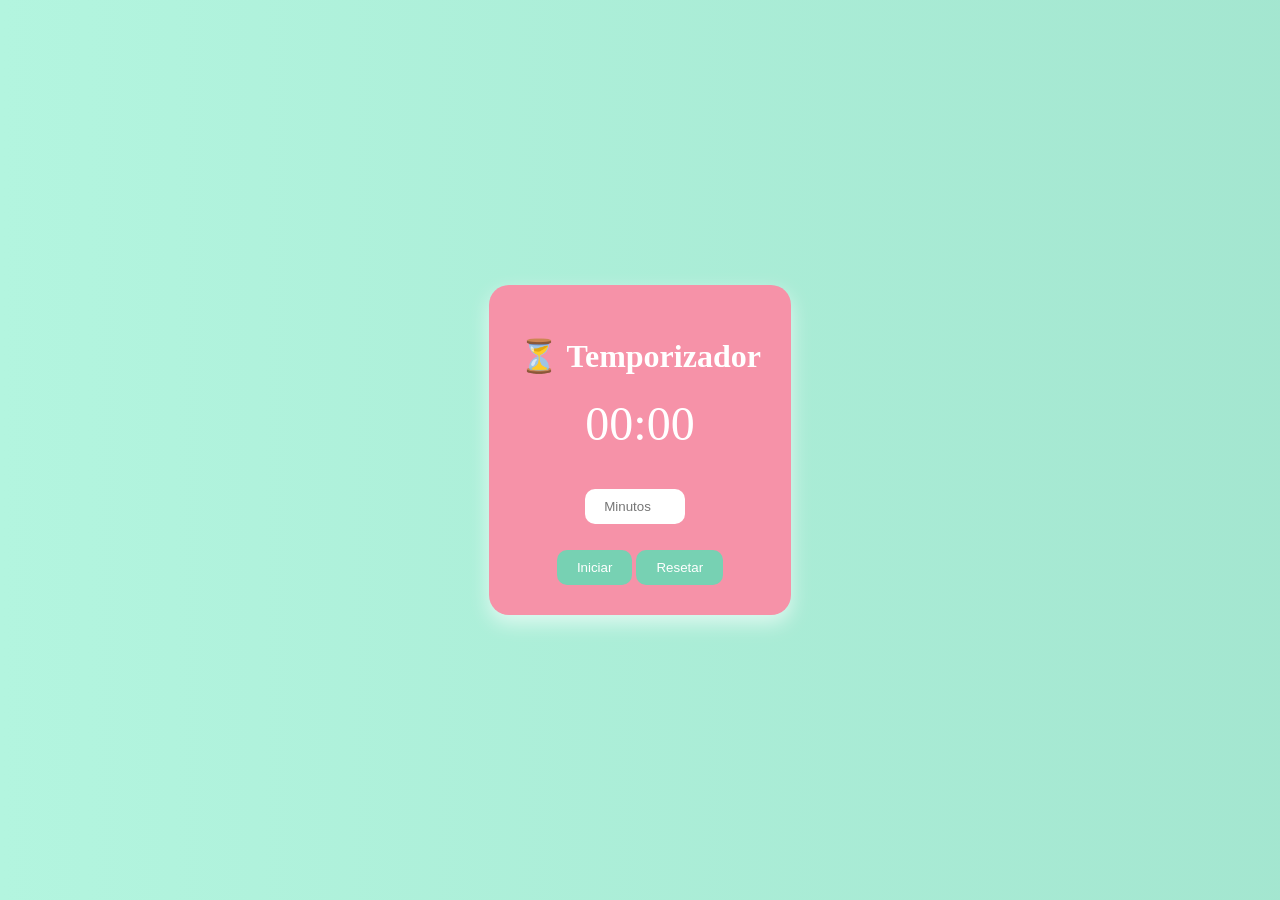
==== Temporizador/index.html @ b8db22f1 "15.04.25" ====
<!DOCTYPE html>
<html lang="pt-BR">
<head>
  <meta charset="UTF-8">
  <title>Temporizador</title>
  <link rel="stylesheet" href="style.css">
</head>
<body>
  <div class="timer-container">
    <h1>⏳ Temporizador</h1>
    <div class="time-display" id="time">00:00</div>
    <br>
    <input type="number" id="minutes" placeholder="Minutos">
    <br>
    <p></p>
    <button onclick="startTimer()">Iniciar</button>
    <button onclick="resetTimer()">Resetar</button>
  </div>

  <script src="script.js"></script>
</body>
</html>
---- Temporizador/style.css ----
body {
  margin: 0;
  padding: 0;
  min-height: 100vh;
  background: linear-gradient(270deg, #f4d1d9, #e794a6, #8aceb7, #b3f5df);
  background-size: 800% 800%;
  animation: gradientAnimation 10s ease infinite;
  display: flex;
  align-items: center;
  justify-content: center;
}
  .timer-container {
    background: #f692a8;
    padding: 30px;
    border-radius: 20px;
    text-align: center;
    box-shadow: 0 8px 20px rgba(255, 255, 255, 0.644);
    color: white;
  }
  
  .time-display {
    font-size: 3rem;
    margin: 20px 0;
  }
  
  input {
    padding: 10px;
    border: none;
    border-radius: 10px;
    width: 80px;
    text-align: center;
    margin-right: 10px;
  }
  
  button {
    padding: 10px 20px;
    background-color: #77d1b3;
    color: white;
    border: none;
    border-radius: 10px;
    cursor: pointer;
    margin-top: 10px;
  }
  
  button:hover {
    background-color: #6ab69c;
  }
  
  /* Animação do gradiente */
@keyframes gradientAnimation {
  0% {
    background-position: 0% 50%;
  }
  50% {
    background-position: 100% 50%;
  }
  100% {
    background-position: 0% 50%;
  }
}
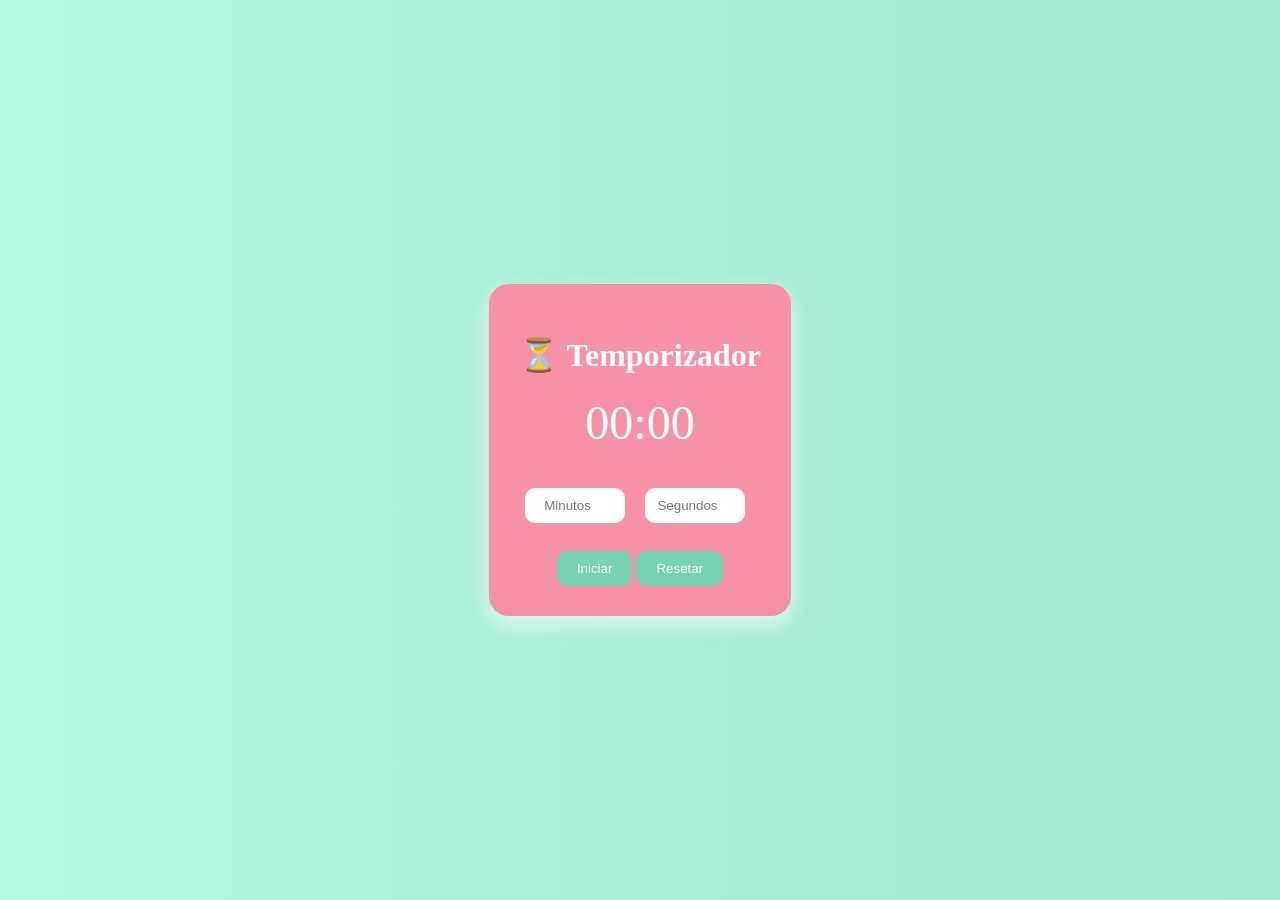
==== commit 567a5f78: "15.04.25" ====
--- a/Temporizador/index.html
+++ b/Temporizador/index.html
@@ -10,9 +10,14 @@
     <h1>⏳ Temporizador</h1>
     <div class="time-display" id="time">00:00</div>
     <br>
-    <input type="number" id="minutes" placeholder="Minutos">
+
+    <!-- Agrupando os campos de tempo -->
+    <div style="display: flex; gap: 10px; justify-content: center;">
+      <input type="number" id="minutes" placeholder="Minutos" min="0">
+      <input type="number" id="seconds" placeholder="Segundos" min="0" max="59">
+    </div>
+
     <br>
-    <p></p>
     <button onclick="startTimer()">Iniciar</button>
     <button onclick="resetTimer()">Resetar</button>
   </div>
